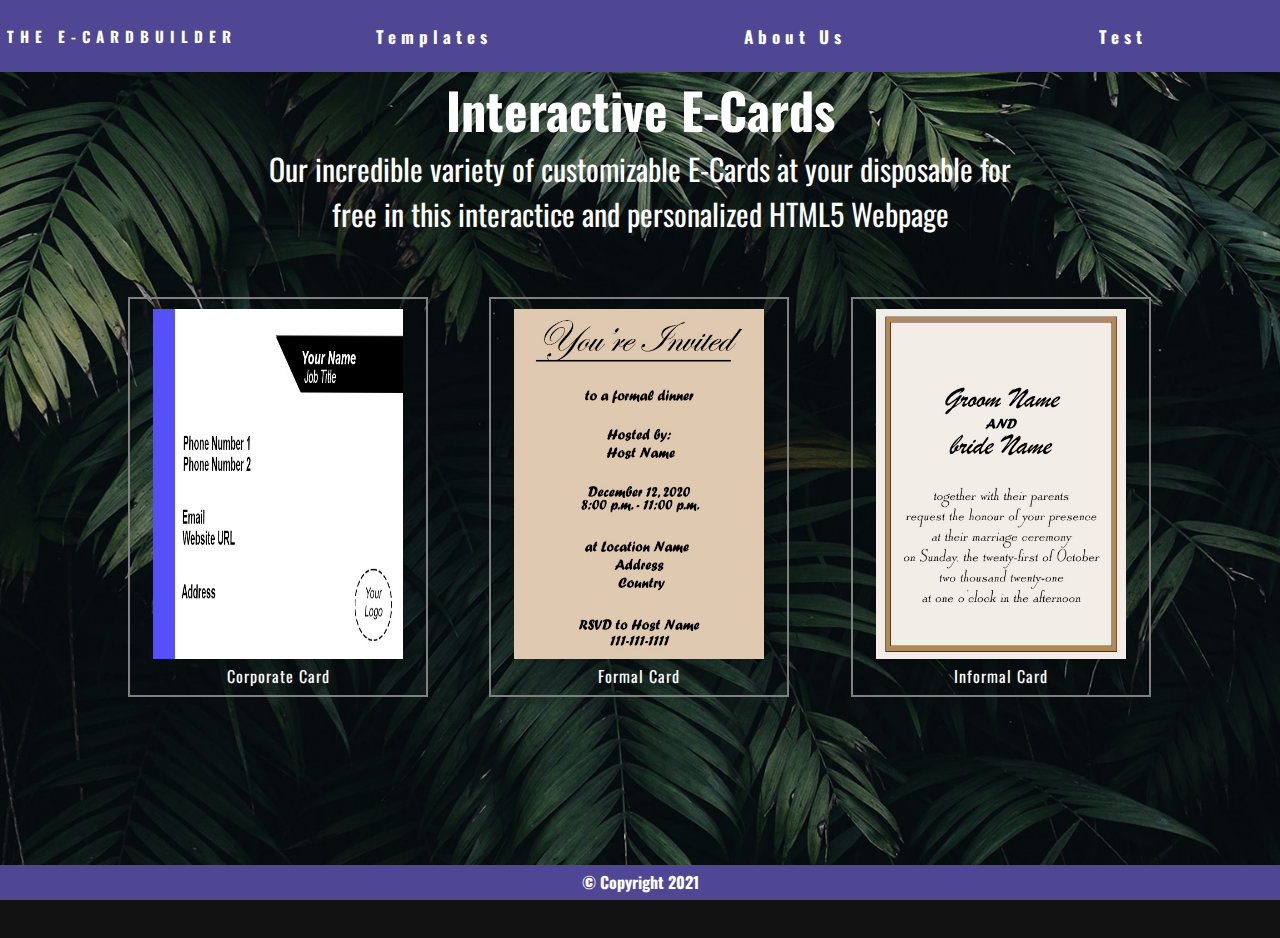
==== index.html @ a798efbd "Added About Us (WIP)" ====
<!DOCTYPE html>
<html lang="en" dir="ltr">
  <head>
    <meta charset="utf-8">
    <!-- to invoke responsive mode -->
    <meta name="viewport" content="width=device-width, initial-scale=1">
    <meta content="IE=edge,chrome=1">
    <meta name="HandheldFriendly" content="true">
    <!-- Add icon on the browser tab  -->
    <link rel="icon" href="Media/Icons/Favicon1.png">
    <!-- To attach the external css to html -->
    <link rel="stylesheet" type="text/css" href="style.css" media="screen"/>
    <!-- Page title name -->
    <title> E-Card Maker Online </title>
  </head>
  <body>
    <!-- To attach the external JavaScript to html -->
    <script src="app.js"></script>

    <!-- Navigation bar -->
    <nav>
      <!-- Navigation bar logo -->
      <div class = "logo" href="index.html">
        <h4><a href="index.html">THE E-CARDBUILDER</a></h4>
      </div>
      <!-- Navigation bar links -->
      <ul class="nav-links">
        <!-- <li><a href="home.html"> Home </a></li> -->
        <li><a href="e-card.html"> Templates </a></li>
        <li><a href="aboutus.html"> About Us </a></li>
        <li><a href="#"> Test </a></li>
      </ul>
      <!-- Hamburger button for responsive web design -->
      <div class = "hamburgerbutton">
        <div class="line1"></div>
        <div class="line2"></div>
        <div class="line3"></div>
      </div>
    </nav>

    <div id = "backgroundpic">
      <div id ="title">
        <p>Interactive E-Cards</p>
      </div>
      <div id = "desc">
        <p>Our incredible variety of customizable E-Cards at your disposable for</p>
        <p>free in this interactice and personalized HTML5 Webpage</p>
      </div>
    </div>

    <div class="imagebox">
        <div class="box1" style="grid-area: one">
          <img src = "Media/E-Cards/sketch1.jpg">
          <a href = "e-card.html"> Corporate Card </a>
        </div>

        <div class="box2" style="grid-area: two">
          <img src = "Media/E-Cards/sketch5.jpg">
          <a href = "e-card.html"> Formal Card </a>
        </div>

        <div class="box3" style="grid-area: three">
          <img src = "Media/E-Cards/sketch6.jpg">
          <a href = "e-card.html"> Informal Card </a>
        </div>
    </div>

    <footer>
      <p id="copyright"> © Copyright 2021 </p>
    </footer>
  </body>
</html>
---- style.css ----
/*Imported fonts*/
@import url('https://fonts.googleapis.com/css2?family=Oswald:wght@300&display=swap');

*{
  margin: 0px;
  padding: 0px;
  box-sizing: border-box;
}

html{
  scroll-behavior: smooth;
}

body{
  /* Body content to dark mode color */
  background-color:#121212;
}

nav{
  /* adjust the texts/links on nav bar */
  display: flex;
  /* justify the texts on nav bar */
  justify-content: space-around;
  /* align all texts/links in nav to center */
  align-items: center;
  /* adjustment of nav bar height */
  min-height: 8vh;
  /* nav bar color to purple */
  background-color: #4f4794;
  /* font used by the nav bar */
  font-family: 'Oswald', sans-serif;
}

nav ul li{
  padding: 7px 13px;
  border-radius: 3px;
}
nav ul li:hover{
  border-bottom: : solid 1px transparent;
  background-color: #36393E;
}

.logo{
  border-style: none;
  /* text color */
  color: white;
  /* Make all logo texts uppercase */
  text-transform: : uppercase;
  /* adjust each letter text from each other */
  letter-spacing: 6px;
  /* Text font size */
  font-size: 15px;
}

.logo a{
  /* color to hide/mask hyperlink */
  color: white;
  text-decoration: none;
}

.nav-links{
  /* adjust the links/texts in row*/
  display: flex;
  /* links color */
  background-color: #4f4794;
  justify-content: space-around;
  /* adjust width in percent for flexibility */
  width: 80%;
}

.nav-links li{
  /* hide/remove the bullet on link on nav bar */
  list-style: none;
}

.nav-links a{
  color: white;
  text-decoration: none;
  letter-spacing: 5px;
  font-weight: bold;
  font-size: 17px;
}

div p{
  display: flex;
  justify-content: center;
  align-items: center;
  text-align: center;
}

#backgroundpic{
  display: block;
  position: absolute;
  background-repeat: no-repeat;
  background-image: url("Media/Images/leaf.jpg");
  background-size: cover;
  background-position: center;
  background-attachment: fixed;
  background-color: black;
  height: 92%;
  width: 100%;
  /* opacity: 0.3; */
  overflow: hidden;
  z-index: -1;
}

#title{
  color: white;
  text-decoration: none;
  position: relative;
  font-size: 50px;
  font-family: 'Oswald', sans-serif;
  font-weight: bold;
}

#desc{
  color: white;
  text-decoration: none;
  position: relative;
  font-size: 30px;
  font-family: 'Oswald', sans-serif;
}

.imagebox{
  display:grid;
  color: grey;
  grid-gap: 60px;
  grid-template-areas:
  "one two three";
  width: 1024px;
  height: 641px;
  margin-left: auto;
  margin-right: auto;
  margin-top: 225px;
  }

.imagebox a{
  color: white;
  text-decoration: none;
  letter-spacing: 1px;
  padding: 7px 13px;
  border-radius: 5px;
  text-align: center;
  bottom: 0px;
}
.imagebox a:hover{
  border-bottom: : solid 1px transparent;
  background-color: #36393E;
}

.imagebox img{
  width: 250px;
  height: 350px;
  margin-top: 10px;
}

.box1,.box2,.box3{
  border: solid 2px;
  width: 300px;
  height: 400px;
  font-family: 'Oswald', sans-serif;
  text-align: center;
}

footer{
  position: fixed;
  height: 35px;
  width: 100%;
  background-color: #4f4794;
  bottom: 0;
}

p#copyright{
  positon: absolute;
  line-height: 35px;
  width: 100%;
  font-family: 'Oswald', sans-serif;
  font-weight: bold;
  color: white;
  text-align: center;
  bottom: 0;
}

/* For responsive website device */
.hamburgerbutton div{
  width: 25px;
  height: 3px;
  background-color: white;
  margin: 5px;
  transition: all 0.3s ease;
}

/* hamburger button for smaller devices */
.hamburgerbutton{
  /* to hide hamburger button when on normal display */
  display: none;
  /* change mouse to hand pointer when hover over the button */
  cursor: pointer;
}

/* responsive web design for small devices */
@media screen and(max-width: 1024px){
  .nav-links{
    width: 50%;
  }
}

/* responsive web design for small devices */
@media screen and (max-width: 760px) {
  body{
    /* hide horizontal scrollbar that exceed the max width above */
    overflow-x: hidden;
  }

  .nav-links .hamburgerbutton{
    position: fixed;
  }

  .nav-links{
    /* moves the links inside hamburger */
    position: fixed;
    right: 0px;
    height: 100%;
    top: 0vh;
    background-color: #4f4794;
    display: flex;
    flex-direction: column;
    align-items: center;
    width: 35%;
    transform: translateX(100%);
    transition: transform 0.5s ease-in;
  }

  .nav-links li{
    opacity: 0;
  }

  .hamburgerbutton{
    /* to make hamburger button visible on responsive mode */
    display: block;
  }

  .corporate, .formal, .informal{
    display: inline-block;
    align-items: viewport;
  }

  .imagebox{
    display: flex;
    flex-direction: column;
    width: 700px;
    height: 1850px;
  }

  .box1,.box2,.box3{
    height: 800px;
    width: 400px;
  }
}

.nav-active{
  transform: translateX(0%);
  }

@keyframes navLinkFade {
    from{
      opacity: 0;
      transform: translateX(50px);
  }
    to{
      opacity: 1;
      transform: translateX(0px);
  }
}

.button .line1{
  transform: rotate(-45deg) translate(-5px,6px);
}

.button .line2{
opacity: 0;
}

.button .line3{
  transform: rotate(45deg) translate(-5px,-6px);
}
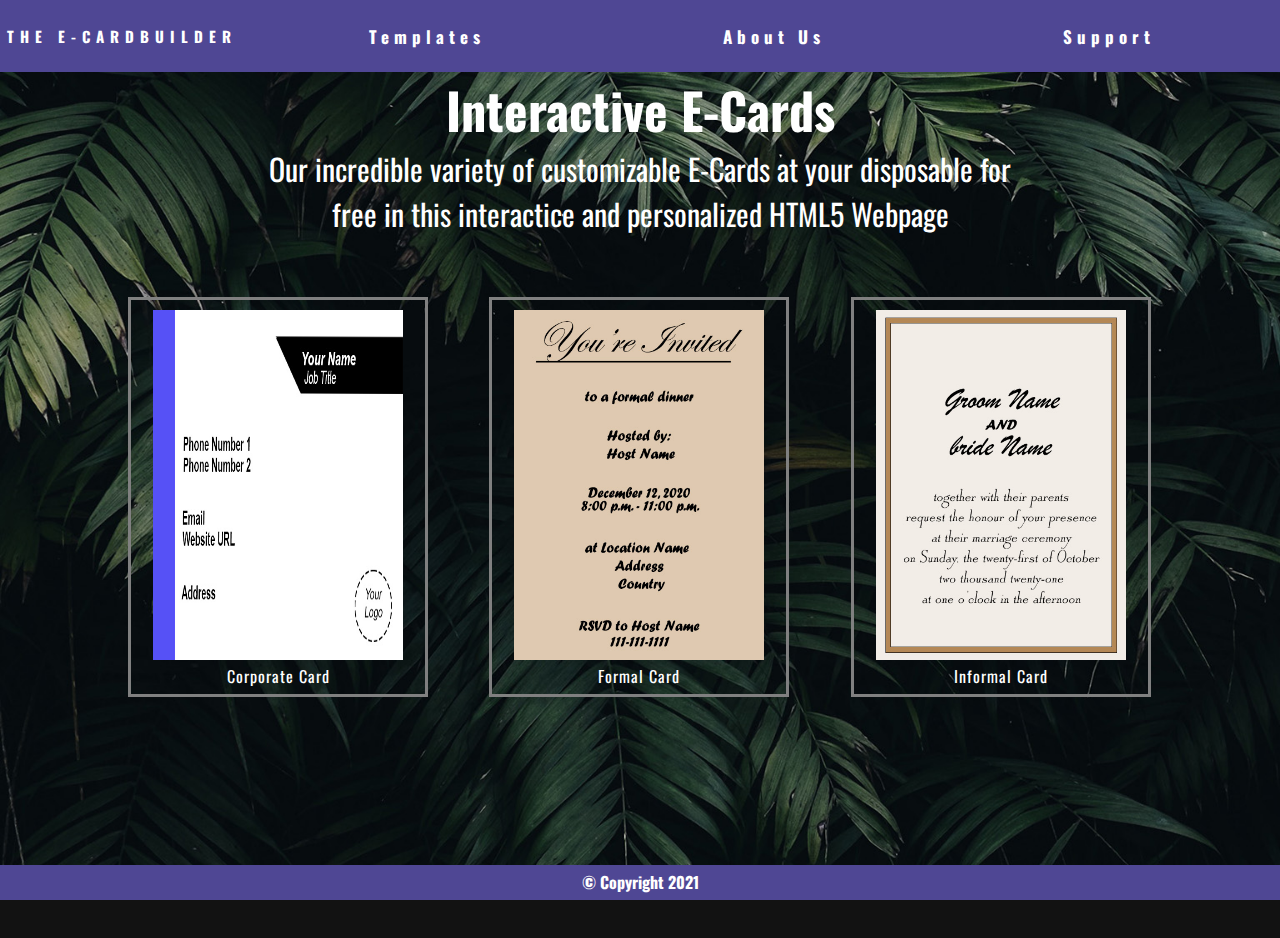
==== commit b6720fc0: "Renamed "Test" to "About Us" in the navigation bar" ====
--- a/index.html
+++ b/index.html
@@ -28,7 +28,7 @@
         <!-- <li><a href="home.html"> Home </a></li> -->
         <li><a href="e-card.html"> Templates </a></li>
         <li><a href="aboutus.html"> About Us </a></li>
-        <li><a href="#"> Test </a></li>
+        <li><a href="#"> Support </a></li>
       </ul>
       <!-- Hamburger button for responsive web design -->
       <div class = "hamburgerbutton">
--- a/style.css
+++ b/style.css
@@ -140,6 +140,7 @@
   letter-spacing: 1px;
   padding: 7px 13px;
   border-radius: 5px;
+  font-family: 'Oswald', sans-serif;
   text-align: center;
   bottom: 0px;
 }
@@ -152,13 +153,13 @@
   width: 250px;
   height: 350px;
   margin-top: 10px;
+  text-align: center;
 }
 
 .box1,.box2,.box3{
-  border: solid 2px;
+  border: solid 3px;
   width: 300px;
   height: 400px;
-  font-family: 'Oswald', sans-serif;
   text-align: center;
 }
 
@@ -206,11 +207,18 @@
 }
 
 /* responsive web design for small devices */
-@media screen and (max-width: 760px) {
+@media screen and (max-width: 600px) {
   body{
     /* hide horizontal scrollbar that exceed the max width above */
     overflow-x: hidden;
   }
+
+  #backgroundpic{
+    background-image: none;
+    background-color: #121212;
+  }
+
+
 
   .nav-links .hamburgerbutton{
     position: fixed;
@@ -240,21 +248,29 @@
     display: block;
   }
 
-  .corporate, .formal, .informal{
-    display: inline-block;
-    align-items: viewport;
-  }
-
   .imagebox{
     display: flex;
     flex-direction: column;
+    justify-content: center;
     width: 700px;
-    height: 1850px;
-  }
-
-  .box1,.box2,.box3{
     height: 800px;
-    width: 400px;
+    align-items: center;
+    margin-top: 520px;
+    margin-right: 320px;
+    grid-gap: 20px;
+  }
+
+  .box1,.box2{
+    margin-right: 320px;
+    height: 800px;
+    width: 300px;
+  }
+
+  .box3{
+    margin-right: 320px;
+    height: 800px;
+    width: 300px;
+    bottom: 0px;
   }
 }
 
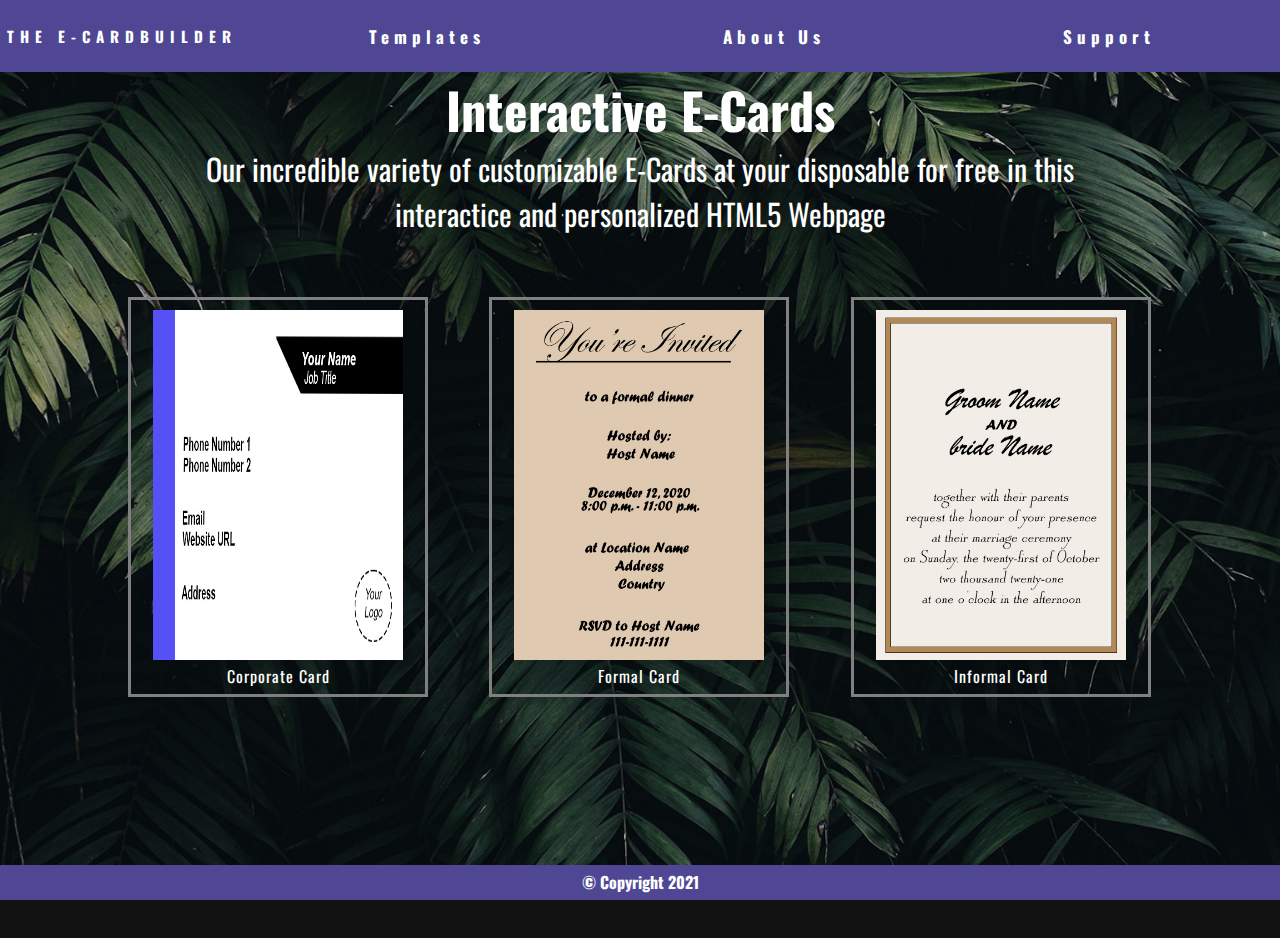
==== commit 6dd60a45: "Readjusted paragraph's by using only one <p> instead of two" ====
--- a/index.html
+++ b/index.html
@@ -43,8 +43,7 @@
         <p>Interactive E-Cards</p>
       </div>
       <div id = "desc">
-        <p>Our incredible variety of customizable E-Cards at your disposable for</p>
-        <p>free in this interactice and personalized HTML5 Webpage</p>
+        <p>Our incredible variety of customizable E-Cards at your disposable for free in this interactice and personalized HTML5 Webpage</p>
       </div>
     </div>
 
--- a/style.css
+++ b/style.css
@@ -119,6 +119,8 @@
   position: relative;
   font-size: 30px;
   font-family: 'Oswald', sans-serif;
+  margin: auto;
+  max-width: 960px;
 }
 
 .imagebox{
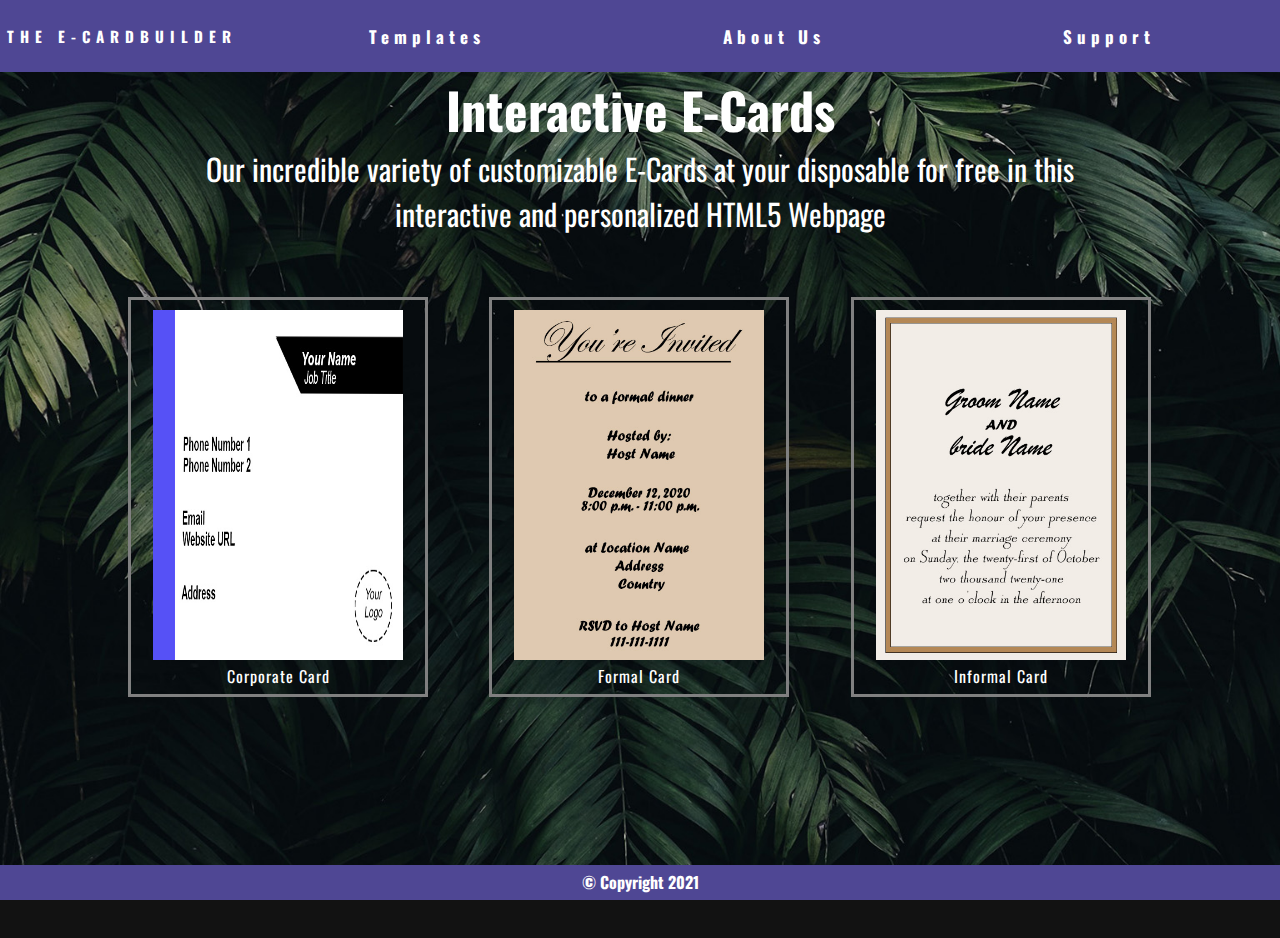
==== commit f96edfe5: "-Fixed typo in homepage." ====
--- a/index.html
+++ b/index.html
@@ -43,7 +43,7 @@
         <p>Interactive E-Cards</p>
       </div>
       <div id = "desc">
-        <p>Our incredible variety of customizable E-Cards at your disposable for free in this interactice and personalized HTML5 Webpage</p>
+        <p>Our incredible variety of customizable E-Cards at your disposable for free in this interactive and personalized HTML5 Webpage</p>
       </div>
     </div>
 
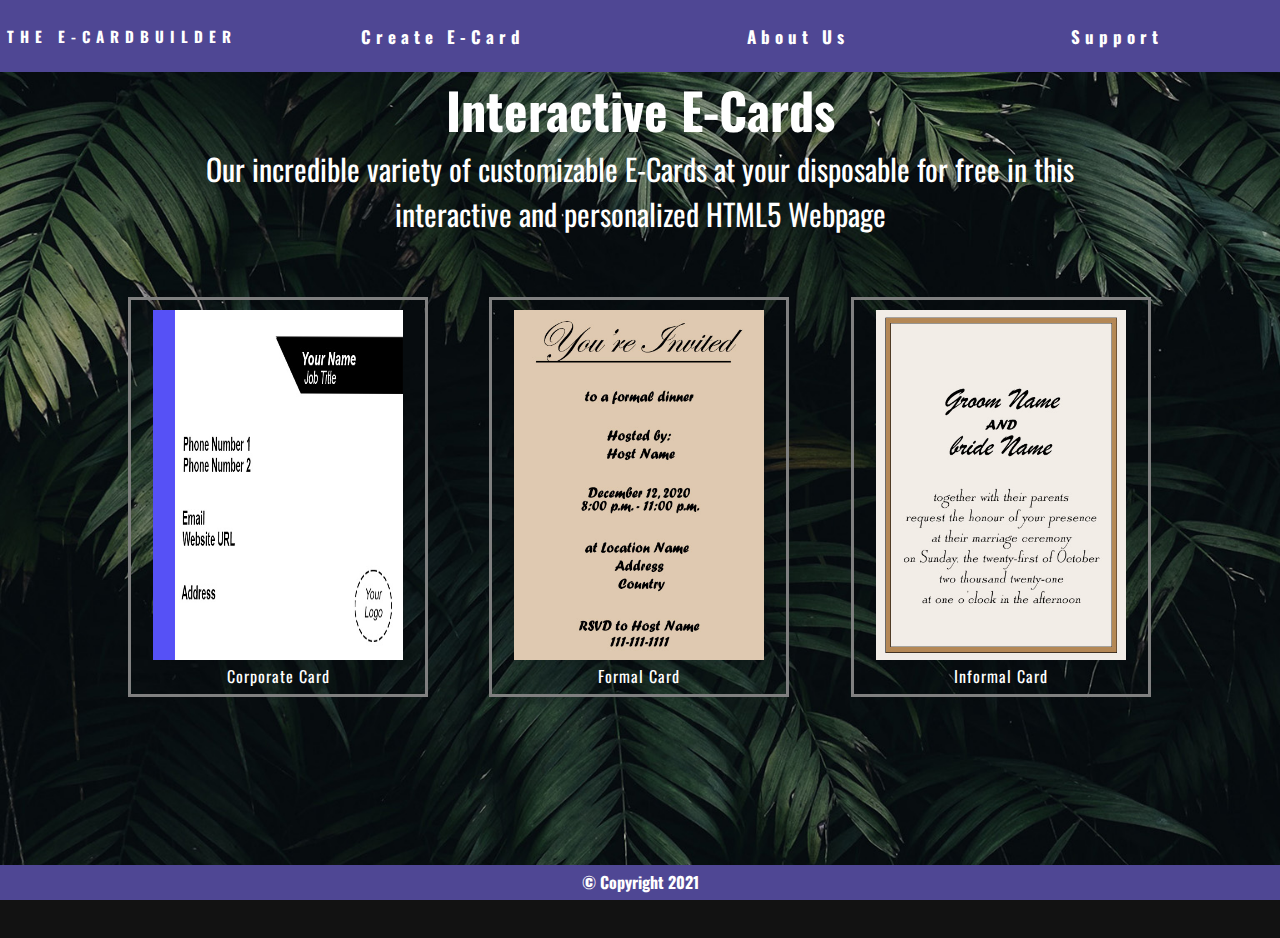
==== commit 06c3e2e0: "Changed "Templates" to "Create E-Card"" ====
--- a/index.html
+++ b/index.html
@@ -14,9 +14,6 @@
     <title> E-Card Maker Online </title>
   </head>
   <body>
-    <!-- To attach the external JavaScript to html -->
-    <script src="app.js"></script>
-
     <!-- Navigation bar -->
     <nav>
       <!-- Navigation bar logo -->
@@ -26,7 +23,7 @@
       <!-- Navigation bar links -->
       <ul class="nav-links">
         <!-- <li><a href="home.html"> Home </a></li> -->
-        <li><a href="e-card.html"> Templates </a></li>
+        <li><a href="e-card.html"> Create E-Card </a></li>
         <li><a href="aboutus.html"> About Us </a></li>
         <li><a href="#"> Support </a></li>
       </ul>
@@ -64,6 +61,9 @@
         </div>
     </div>
 
+    <!-- To attach the external JavaScript to html -->
+    <script src="app.js"></script>
+
     <footer>
       <p id="copyright"> © Copyright 2021 </p>
     </footer>
--- a/style.css
+++ b/style.css
@@ -262,17 +262,10 @@
     grid-gap: 20px;
   }
 
-  .box1,.box2{
-    margin-right: 320px;
+  .box1, .box2, .box3{
+    margin-right: 23%;
     height: 800px;
     width: 300px;
-  }
-
-  .box3{
-    margin-right: 320px;
-    height: 800px;
-    width: 300px;
-    bottom: 0px;
   }
 }
 
